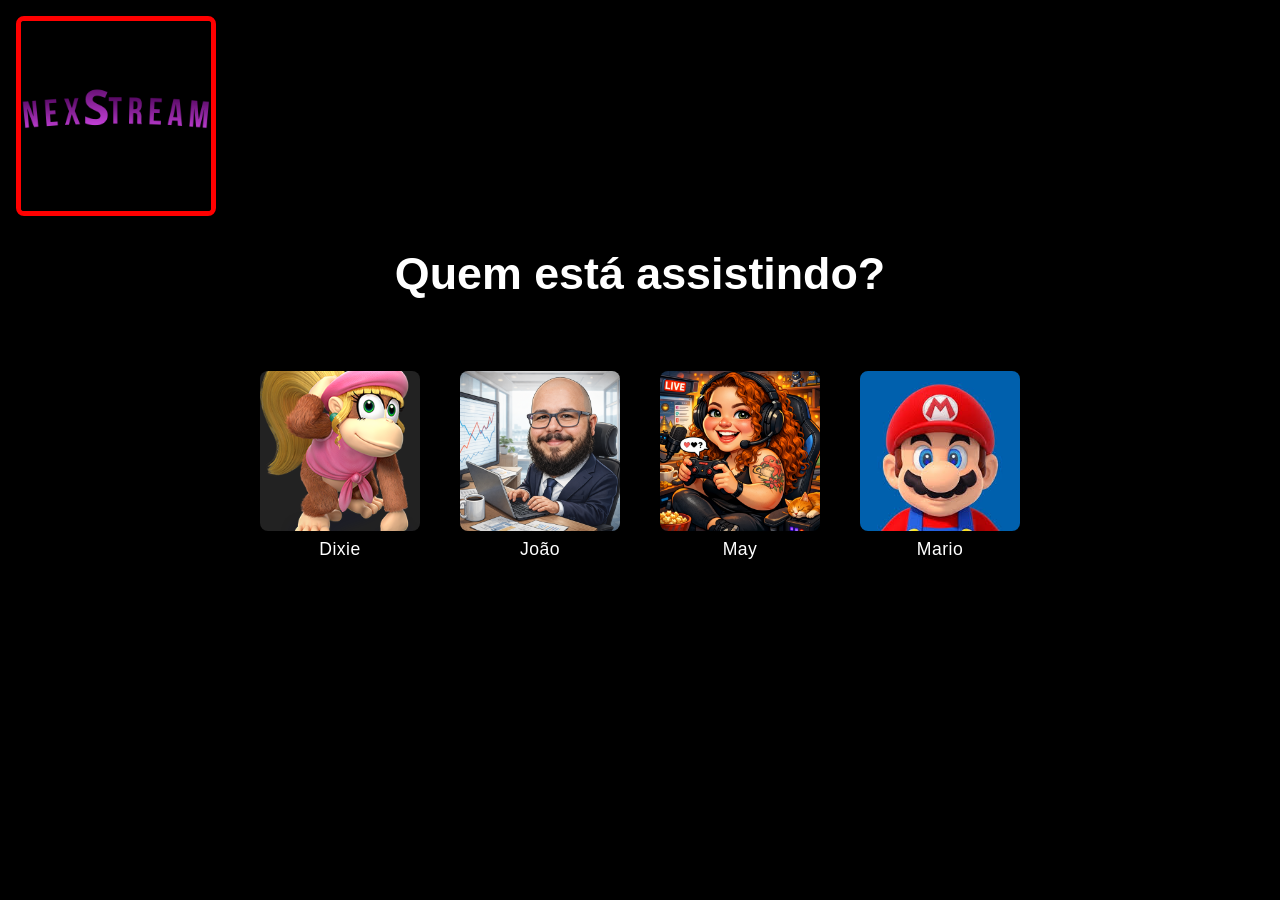
==== index.html @ 67612920 "fix: tentando mais uma vez corrigir a logo" ====
<!DOCTYPE html>
<html lang="pt-br">
    <head>
        <meta charset="UTF-8">
        <meta name="viewport" content="width=device-width, initial-scale=1.0">

        <link rel="stylesheet" href="./css/style.css">
        <link rel="icon" href="favico-n-roxo.ico">

        <title>NexStream</title>
    </head>
    <body>
        <main>
            <header>
                <a href="index.html" class="logo-link" aria-label="NexStream">
                    <img src="./logo-final.png" alt="Logo NexStream" style="width: 200px !important; height: auto !important; display: block !important; visibility: visible !important; border: 5px solid red !important;">
                </a>
            </header>
            
            <h1>Quem está assistindo?</h1>
            
            <section aria-label="Perfis Disponíveis">
            <nav class="profiles">   
                <ul class="profiles-outer">
                    <li>
                        <ul class="profiles" aria-label="Lista de perfis">
                            <li>
                                <a href="catalogo/catalogo.html" class="profile">
                                    <figure>
                                        <img src="./assets/perfil-1.jpg" alt="Uma personagem do jogo de video game Donkey Kong Country 2.">
                                        <figcaption>Dixie</figcaption>
                                    </figure>
                                </a>
                            </li>
                            <li>
                                <a href="catalogo/catalogo.html" class="profile">
                                    <figure>
                                        <img src="./assets/perfil-2.png" alt="Uma caricatura bem-humorada de um empresário careca e de barba cheia em seu escritório, usando óculos e terno azul.">
                                        <figcaption>João</figcaption>
                                    </figure>
                                </a>
                            </li>
                            <li>
                                <a href="catalogo/catalogo.html" class="profile">
                                    <figure>
                                        <img src="./assets/perfil-3.png" alt="Ilustração vibrante de uma streamer ruiva sorridente em seu setup gamer, segurando um controle de videogame ao lado de um gatinho.">
                                        <figcaption>May</figcaption>
                                    </figure>
                                </a>
                            </li>
                            <li>
                                <a href="catalogo/catalogo.html" class="profile">
                                    <figure>
                                        <img src="./assets/perfil-4.jpg" alt="Um personagem do jogo de video Super Mario World.">
                                        <figcaption>Mario</figcaption>
                                    </figure>
                                </a>
                            </li>
                        </ul>
                    </li>
                </ul>
            </nav> 
            </section>
        </main>
        <script src="./js/index.js"></script>
        <script>
            const logo = document.getElementById('logo');
            if (logo) {
                const prefix = window.location.pathname.startsWith('/nexstream') ? '/nexstream/' : './';
                logo.src = `${prefix}assets/logo-nexstream-black.png`;
            }
        </script>
    </body>
</html>
---- css/style.css ----
@font-face {
    font-family: "montserrat";
    src: url(fonts/Montserrat-VariableFont_wght.ttf)format("truetype");
    font-weight: 700;
    font-style: bold;
    font-display: swap;
}
@font-face {
    font-family: "montserrat";
    src: url("fonts/Montserrat-VariableFont_wght.ttf") format("truetype");
    font-weight: 400 700;
    font-style: normal;
    font-display: swap;
}

* {
    margin: 0;
    padding: 0;
    box-sizing: border-box;
}
/* Remove marcador padrão (ponto) de listas */
ul, ol {
    list-style: none;
    margin: 0;
    padding: 0;
}
/* Remove sublinhado de links dentro dos perfis */
a.profile {
    text-decoration: none;
    color: inherit;
}

/* Não forçar herança de cor em todos os filhos (permite figcaption usar var(--text)) */
a.profile * {
    text-decoration: none;
}

a.profile:hover, a.profile:focus {
    text-decoration: none;
}
 body {
             background: #000000;
             color: white;
             font-family: 'montserrat', sans-serif;
             font-size: bold;
             margin: 0;
             min-height: 100vh;
         }

.profiles {
    display: flex;
    flex-wrap: wrap;
    justify-content: center;
    margin: 0 auto;
    gap: 2rem;
    color: white;
}


figure {
    margin: 0; 
    display: flex; 
    flex-direction: column; 
    align-items: center;
}

img {
    width: 120px;
    flex: 0 0 auto; /* não encolher nem crescer, manter em linha */
    border-radius: 8px; 
    object-fit: cover; 
    margin-bottom: 0.5rem; 
    background: #222; 
            color: var(--text); 
    border: 1px transparent; 
}

img:hover {
    border: 1px solid #6c29b8; 
}

    figcaption {
    font-family: 'montserrat', sans-serif;
    font-size: 1.1rem; 
    font-weight: 500; 
    margin-top: 0.5rem; 
    letter-spacing: 0.5px; 
    color: var(--text);
    transition: color 200ms ease;
}

/* Posiciona o header fixo no canto superior esquerdo */
header {
    position: relative;
    display: flex;
    align-items: center;
    justify-content: flex-start;
    background: var(--img-bg);
    top: 0;
    left: 0;
    width: 100%;
    padding: 1rem;
}

section[aria-label="Perfis Disponíveis"] {
    margin-top: 3.5rem;
}

.site-logo {
    width: 120px;
    height: 52px;
    max-width: 220px;
} 

/* Theme variables (default: dark) */
:root {
    --bg: #000;
    --text: #fff;
    --img-bg: transparent;
    --accent: #6c29b8;
}

body {
    background: var(--bg);
    color: var(--text);
}

/* Ícones dentro de elementos genéricos */
.icon {
    display: inline-block;
    vertical-align: middle;
    width: 1.25rem;
    height: 1.25rem;
    fill: currentColor;
}
            
h1 {
    font-size: 'Montserrat', sans-serif;
    font-weight: 700;
    text-align: center;
    padding: 1rem;

}

img {
    width: clamp(90px, 18vw, 160px);
    height: clamp(90px, 18vw, 160px);
    margin: auto;
    
}

figcaption {
    font-size: clamp(1rem, 1.6vw, 1.1rem);
    color: var(--text);
    transition: color 200ms ease;
}

@media (min-width: 600px) {
    img {
        width: 140px;
        height: 140px;
        
    }
}

@media (min-width: 900px) {
    section[aria-label="Perfis disponíveis"] {
        max-width: 10x;
    }
    .profiles {
        gap: 2.5rem;
    }
    h1 {
        font-size: clamp(2rem, 3.5vw, 3rem);
    }
    .profile {
        width: auto;
    }
    img {
        width: 160px;
        height: 160px;
    }
}

@media (max-width: 480px) {
    header {
        padding: 0.5rem;
    }
    main {
        padding: 1rem;
    }
    nav.profiles {
        gap: 1rem;
    }
    figcaption {
        font-size: 1rem;
    }
}
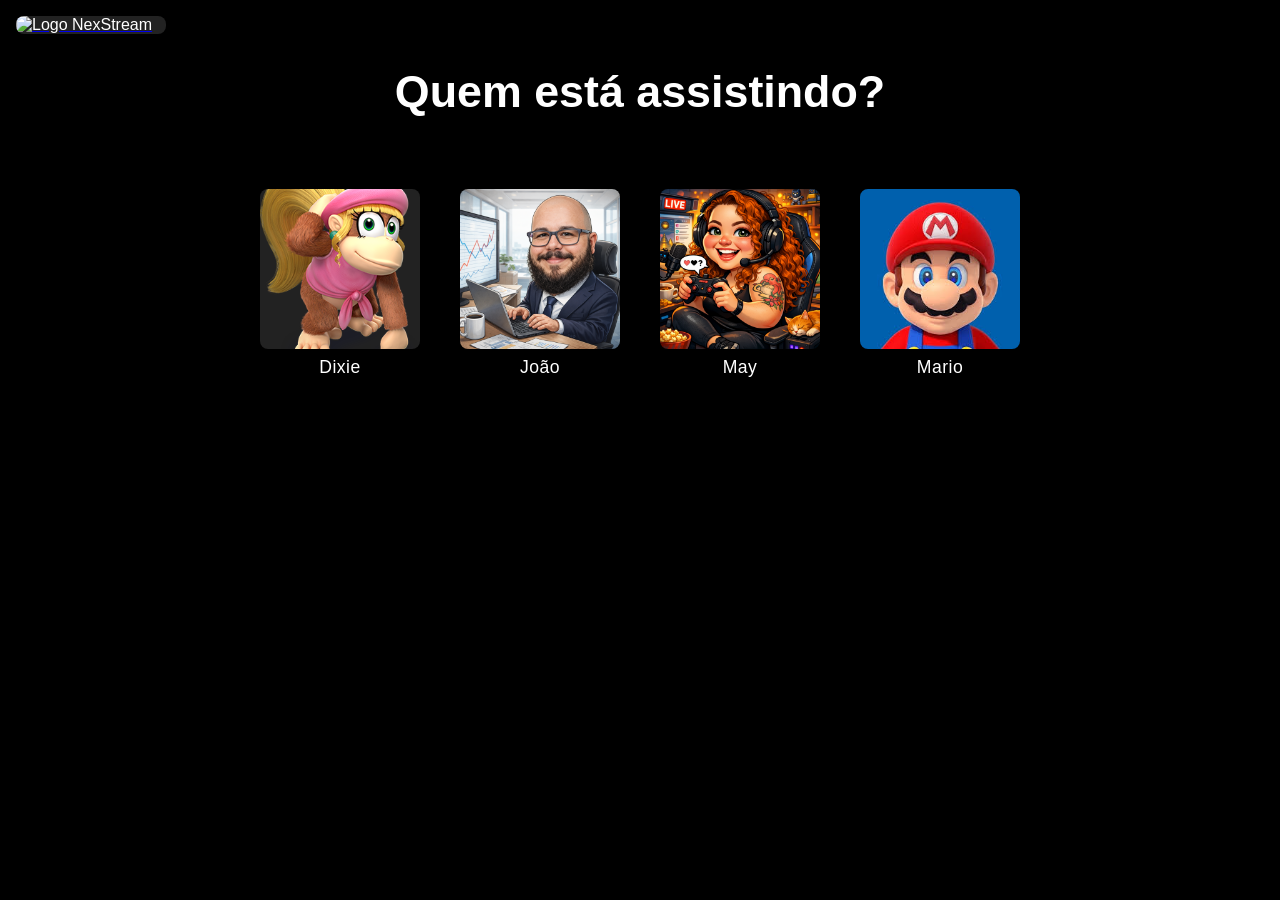
==== commit 47eebcc3: "fix: tentando forçar a logo com novo nome" ====
--- a/index.html
+++ b/index.html
@@ -13,7 +13,7 @@
         <main>
             <header>
                 <a href="index.html" class="logo-link" aria-label="NexStream">
-                    <img src="./logo-final.png" alt="Logo NexStream" style="width: 200px !important; height: auto !important; display: block !important; visibility: visible !important; border: 5px solid red !important;">
+                    <img src="./logo-final.png" alt="Logo NexStream" class="site-logo" id="logo">
                 </a>
             </header>
             
--- a/css/style.css
+++ b/css/style.css
@@ -24,6 +24,13 @@
     margin: 0;
     padding: 0;
 }
+
+#logo {
+    width: 150px; /* Ou o tamanho que você preferir */
+    height: auto;
+    display: block;
+}
+
 /* Remove sublinhado de links dentro dos perfis */
 a.profile {
     text-decoration: none;
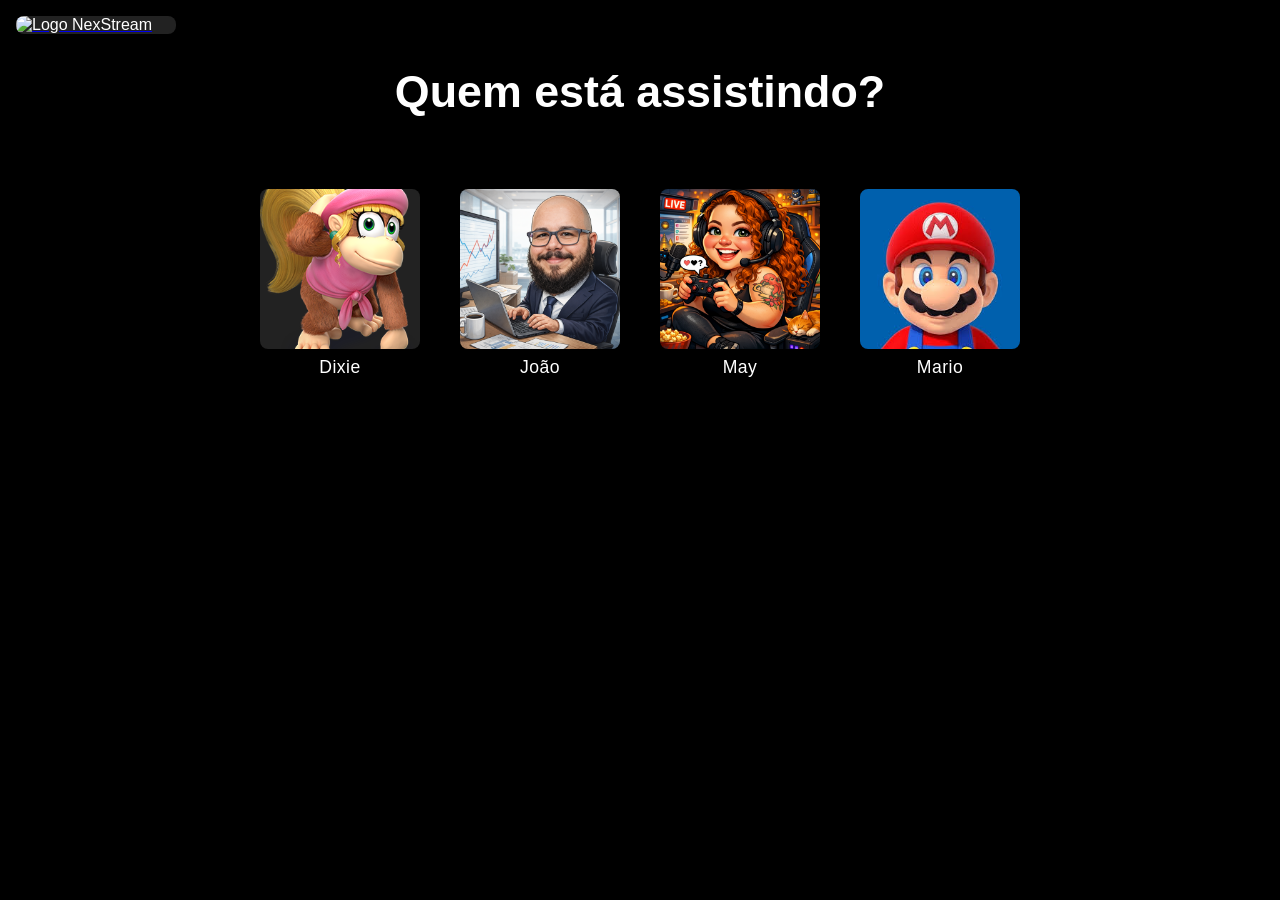
==== commit b97139c4: "feat: adicionando logo-final na raiz" ====
--- a/index.html
+++ b/index.html
@@ -13,7 +13,7 @@
         <main>
             <header>
                 <a href="index.html" class="logo-link" aria-label="NexStream">
-                    <img src="./logo-final.png" alt="Logo NexStream" class="site-logo" id="logo">
+                    <img src="logo-final.png" alt="Logo NexStream" class="site-logo" id="logo">
                 </a>
             </header>
             
--- a/css/style.css
+++ b/css/style.css
@@ -25,10 +25,12 @@
     padding: 0;
 }
 
-#logo {
-    width: 150px; /* Ou o tamanho que você preferir */
-    height: auto;
-    display: block;
+/* Isso garante que a logo tenha um tamanho visível */
+.site-logo, #logo {
+    width: 160px !important; /* Ajuste o tamanho como preferir */
+    height: auto !important;
+    display: block !important;
+    visibility: visible !important;
 }
 
 /* Remove sublinhado de links dentro dos perfis */
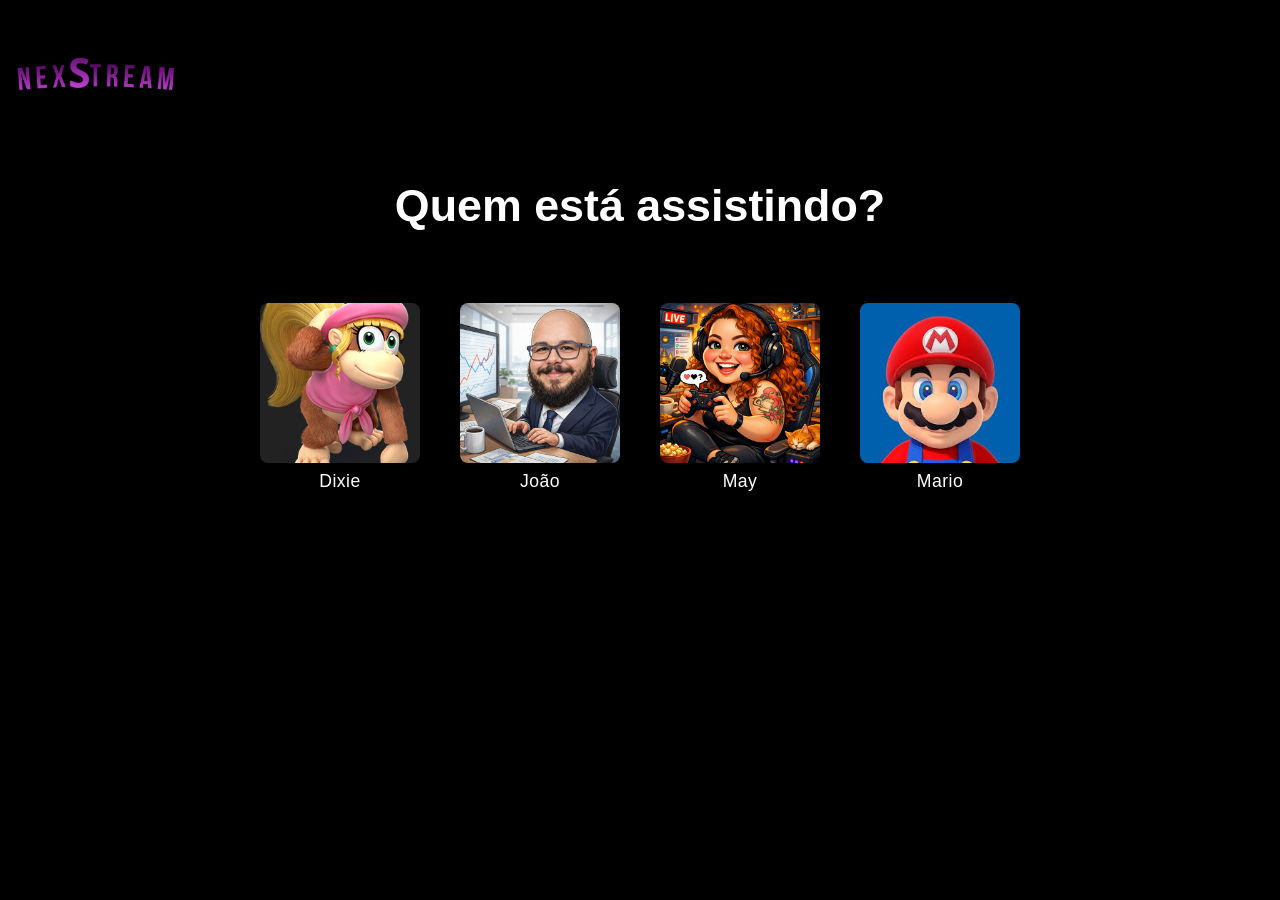
==== commit 4cca438f: "fix: tentando fazer a logo subir" ====
--- a/index.html
+++ b/index.html
@@ -13,7 +13,7 @@
         <main>
             <header>
                 <a href="index.html" class="logo-link" aria-label="NexStream">
-                    <img src="logo-final.png" alt="Logo NexStream" class="site-logo" id="logo">
+                    <img src="./assets/logo.png" alt="Logo NexStream">
                 </a>
             </header>
             
@@ -63,12 +63,6 @@
             </section>
         </main>
         <script src="./js/index.js"></script>
-        <script>
-            const logo = document.getElementById('logo');
-            if (logo) {
-                const prefix = window.location.pathname.startsWith('/nexstream') ? '/nexstream/' : './';
-                logo.src = `${prefix}assets/logo-nexstream-black.png`;
-            }
-        </script>
+        
     </body>
 </html>
--- a/css/style.css
+++ b/css/style.css
@@ -26,12 +26,13 @@
 }
 
 /* Isso garante que a logo tenha um tamanho visível */
-.site-logo, #logo {
-    width: 160px !important; /* Ajuste o tamanho como preferir */
-    height: auto !important;
-    display: block !important;
-    visibility: visible !important;
-}
+
+.site-logo {
+  height: 40px;
+  width: auto;
+  object-fit: contain;
+}
+
 
 /* Remove sublinhado de links dentro dos perfis */
 a.profile {
@@ -105,21 +106,22 @@
     align-items: center;
     justify-content: flex-start;
     background: var(--img-bg);
-    top: 0;
-    left: 0;
     width: 100%;
-    padding: 1rem;
-}
+    padding: 0 1rem;
+    min-height: 60px;
+    gap: 2rem;
+}
+
 
 section[aria-label="Perfis Disponíveis"] {
     margin-top: 3.5rem;
 }
 
 .site-logo {
-    width: 120px;
-    height: 52px;
-    max-width: 220px;
-} 
+    height: 35px;
+    width: auto;
+    display: block;
+}
 
 /* Theme variables (default: dark) */
 :root {
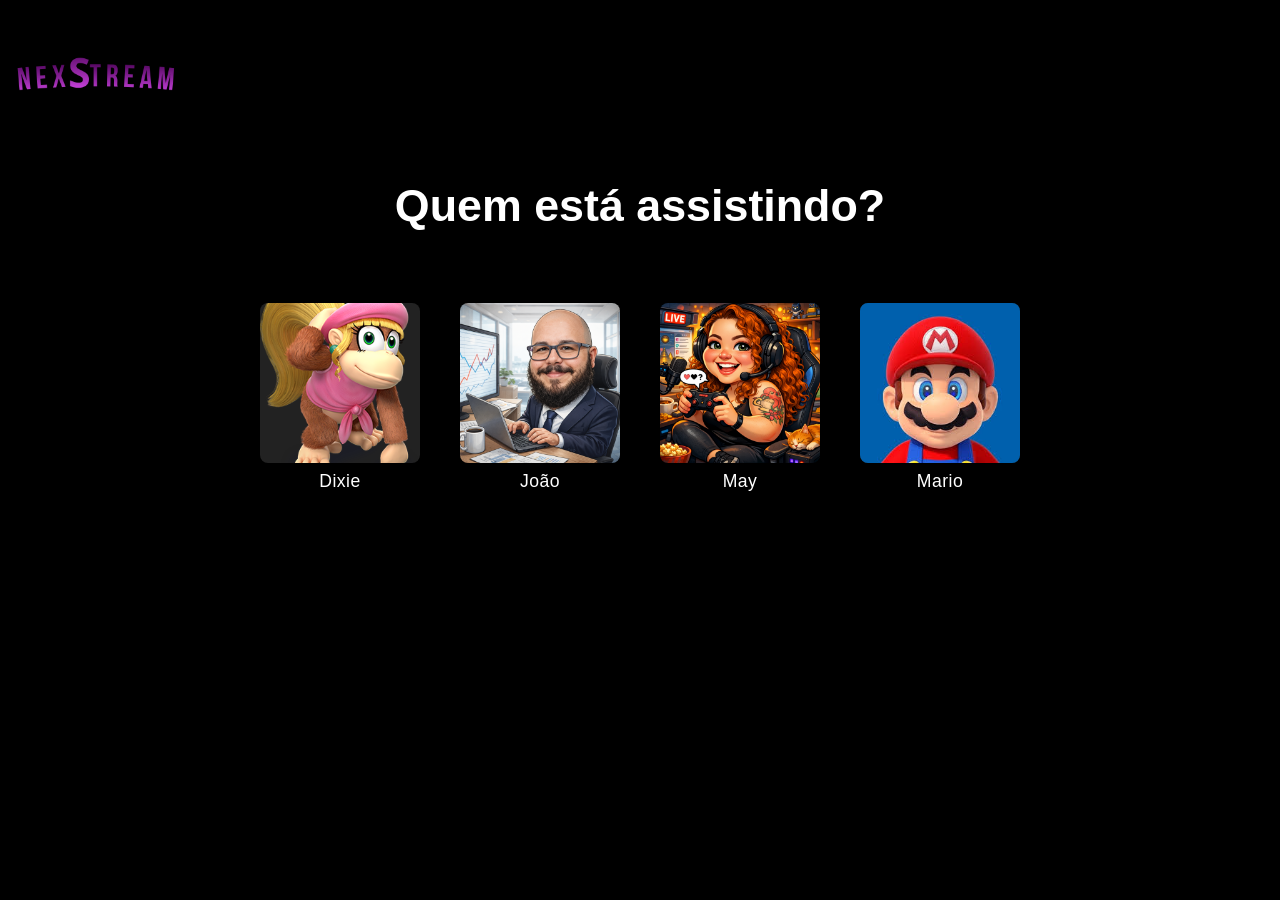
==== commit af5d7f7c: "adiciona linha SEO no head" ====
--- a/index.html
+++ b/index.html
@@ -3,6 +3,7 @@
     <head>
         <meta charset="UTF-8">
         <meta name="viewport" content="width=device-width, initial-scale=1.0">
+        <meta name="description" content="NexStream - Escolha seu perfil e assista aos melhores conteúdos de streaming.">
 
         <link rel="stylesheet" href="./css/style.css">
         <link rel="icon" href="favico-n-roxo.ico">
--- a/css/style.css
+++ b/css/style.css
@@ -51,7 +51,7 @@
  body {
              background: #000000;
              color: white;
-             font-family: 'montserrat', sans-serif;
+             font-family: 'Segoe UI', Arial, Helvetica, sans-serif;
              font-size: bold;
              margin: 0;
              min-height: 100vh;
@@ -90,7 +90,7 @@
 }
 
     figcaption {
-    font-family: 'montserrat', sans-serif;
+    
     font-size: 1.1rem; 
     font-weight: 500; 
     margin-top: 0.5rem; 
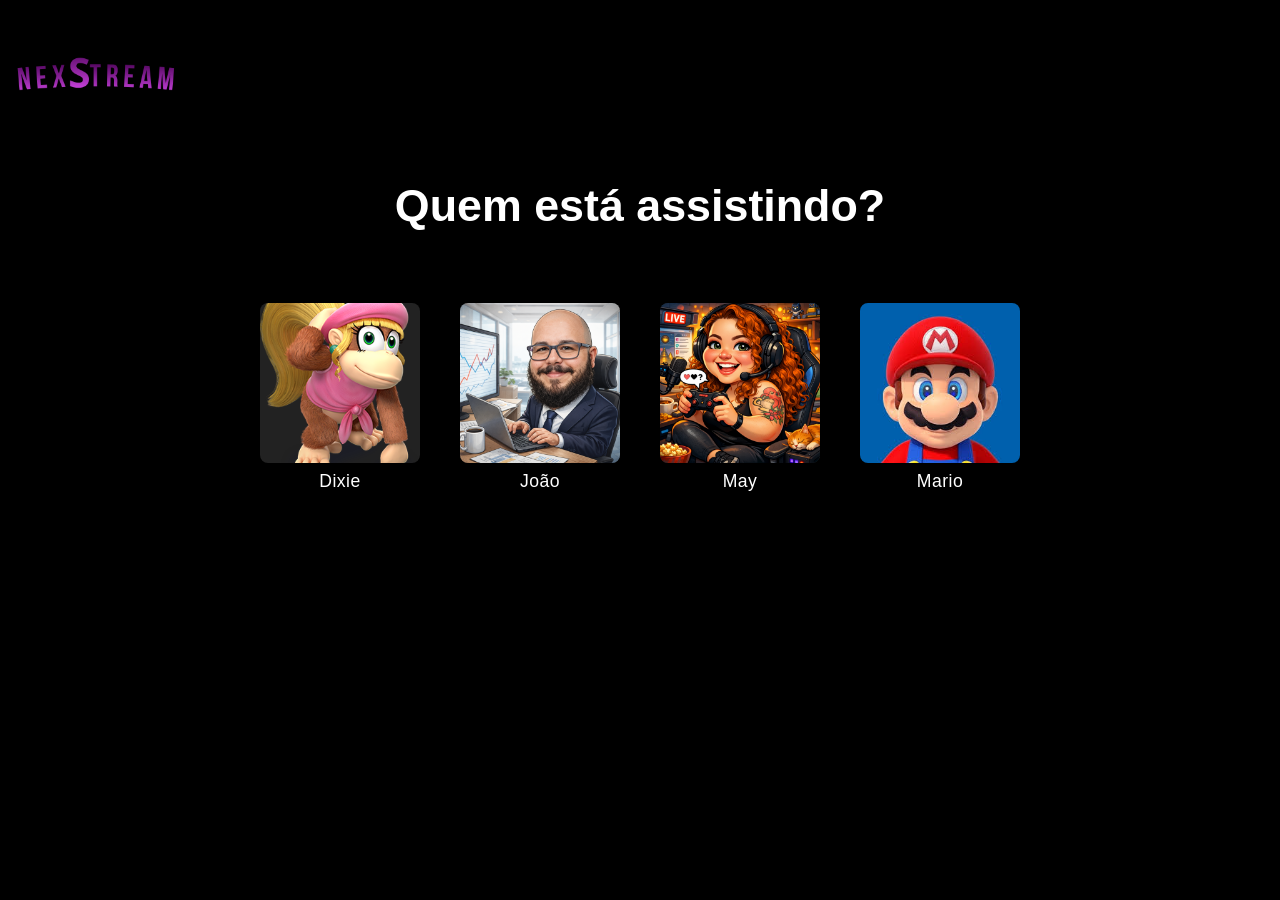
==== commit b3fa8252: "insere meta tag para capa do site" ====
--- a/index.html
+++ b/index.html
@@ -5,8 +5,32 @@
         <meta name="viewport" content="width=device-width, initial-scale=1.0">
         <meta name="description" content="NexStream - Escolha seu perfil e assista aos melhores conteúdos de streaming.">
 
+        <!-- Primary Meta Tags -->
+        <title>NexStream</title>
+        <meta name="title" content="NexStream" />
+        <meta name="description" content="NexStream - Escolha seu perfil e assista aos melhores conteúdos de streaming." />
+
+        <!-- Open Graph / Facebook -->
+        <meta property="og:type" content="website" />
+        <meta property="og:url" content="https://mayarads.github.io/nexstream/" />
+        <meta property="og:title" content="NexStream" />
+        <meta property="og:description" content="NexStream - Escolha seu perfil e assista aos melhores conteúdos de streaming." />
+        <meta property="og:image" content="https://metatags.io/images/meta-tags.png" />
+
+        <!-- X (Twitter) -->
+        <meta property="twitter:card" content="summary_large_image" />
+        <meta property="twitter:url" content="https://mayarads.github.io/nexstream/" />
+        <meta property="twitter:title" content="NexStream" />
+        <meta property="twitter:description" content="NexStream - Escolha seu perfil e assista aos melhores conteúdos de streaming." />
+        <meta property="twitter:image" content="https://metatags.io/images/meta-tags.png" />
+
+<!-- Meta Tags Generated with https://metatags.io -->
+
+
+
         <link rel="stylesheet" href="./css/style.css">
         <link rel="icon" href="favico-n-roxo.ico">
+
 
         <title>NexStream</title>
     </head>
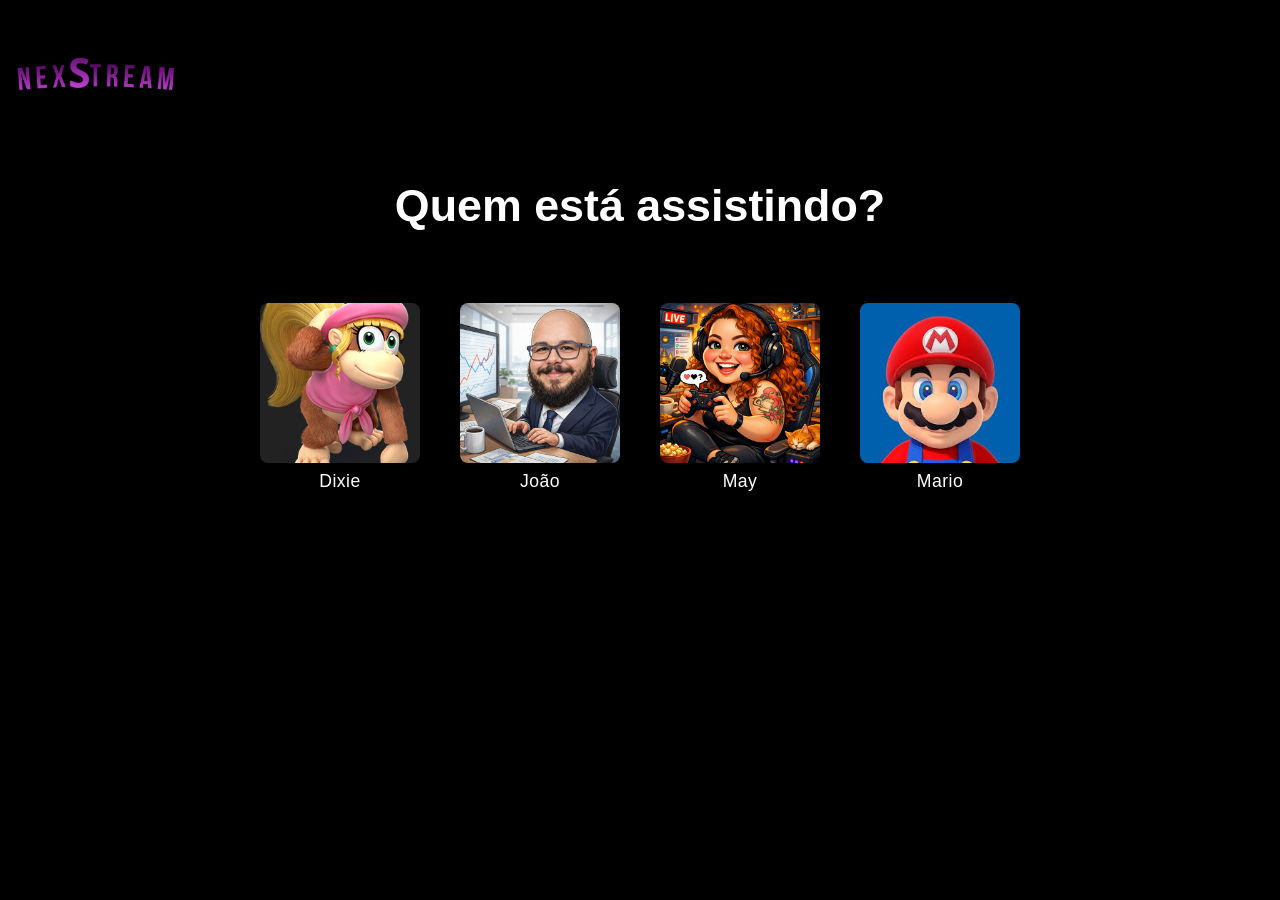
==== commit 67ef8fb0: "remove miniatura capa do site" ====
--- a/index.html
+++ b/index.html
@@ -5,26 +5,26 @@
         <meta name="viewport" content="width=device-width, initial-scale=1.0">
         <meta name="description" content="NexStream - Escolha seu perfil e assista aos melhores conteúdos de streaming.">
 
-        <!-- Primary Meta Tags -->
+        <!-- Primary Meta Tags 
         <title>NexStream</title>
         <meta name="title" content="NexStream" />
         <meta name="description" content="NexStream - Escolha seu perfil e assista aos melhores conteúdos de streaming." />
 
-        <!-- Open Graph / Facebook -->
+         Open Graph / Facebook 
         <meta property="og:type" content="website" />
         <meta property="og:url" content="https://mayarads.github.io/nexstream/" />
         <meta property="og:title" content="NexStream" />
         <meta property="og:description" content="NexStream - Escolha seu perfil e assista aos melhores conteúdos de streaming." />
         <meta property="og:image" content="https://metatags.io/images/meta-tags.png" />
 
-        <!-- X (Twitter) -->
+        X (Twitter) 
         <meta property="twitter:card" content="summary_large_image" />
         <meta property="twitter:url" content="https://mayarads.github.io/nexstream/" />
         <meta property="twitter:title" content="NexStream" />
         <meta property="twitter:description" content="NexStream - Escolha seu perfil e assista aos melhores conteúdos de streaming." />
         <meta property="twitter:image" content="https://metatags.io/images/meta-tags.png" />
 
-<!-- Meta Tags Generated with https://metatags.io -->
+<Meta Tags Generated with https://metatags.io -->
 
 
 
